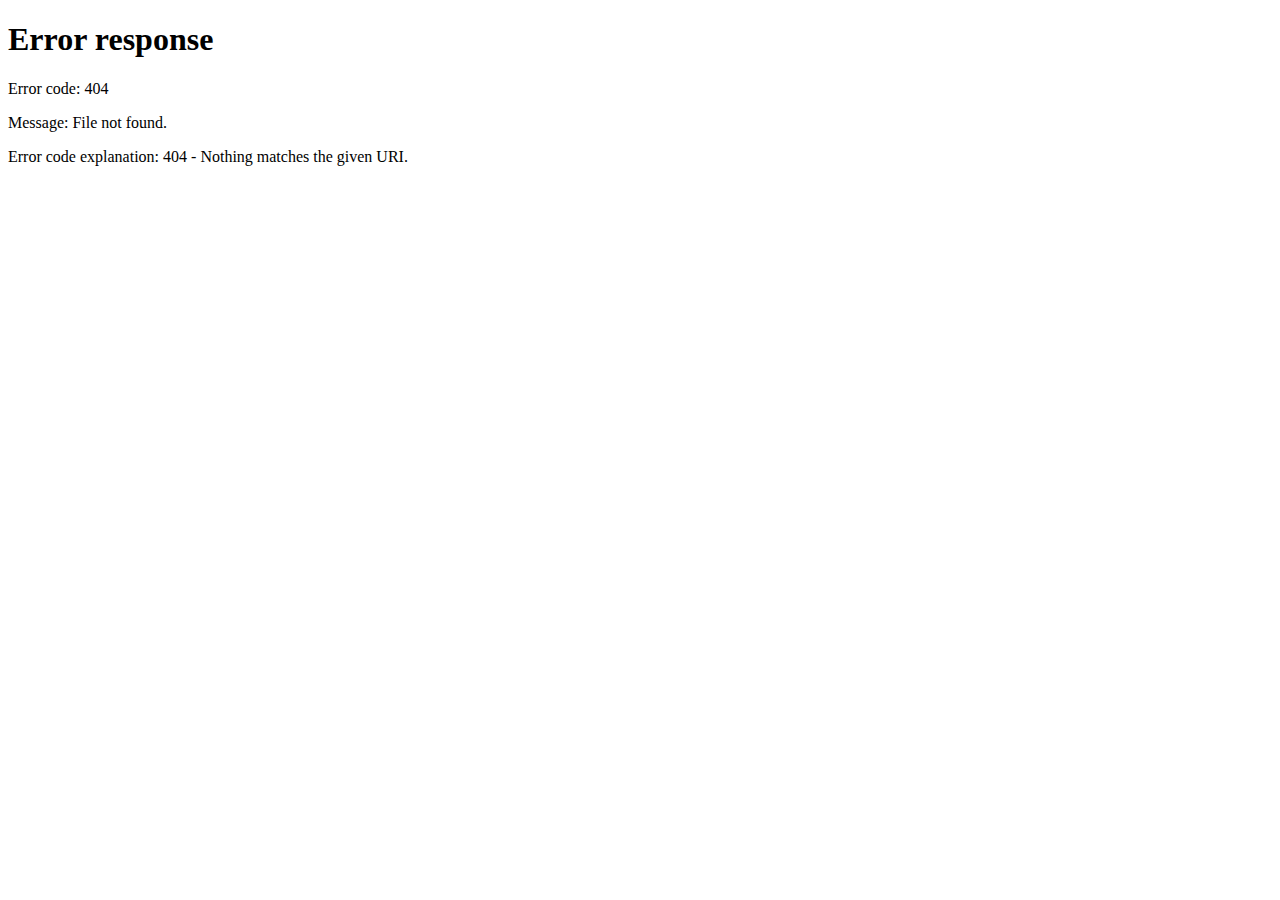
==== index.html @ 720b27d0 "Restructure files, add cockpit/admin interface to generate fake replies" ====
<!doctype html>
<html>

    <head>
        <title>100eyes - Schritt 1</title>
        <link rel="stylesheet" href="/assets/css/main.css" />
    </head>

    <body>

        <header>
            <span>100eyes</span>
        </header>

        <main>

            <h1>Kontaktiere sofort 50 Menschen aus der Region:</h1>

            <div class="tiles">
                <a href="#">
                    <div>
                        <svg><use xlink:href="/assets/images/icons.svg#nc-icon-survey-glyph-48"/></svg>
                        Starte eine
                        <strong>Umfrage</strong>
                    </div>
                </a>

                <a href="/wizard/branch/orte.html">
                    <div>
                        <svg><use xlink:href="/assets/images/icons.svg#nc-icon-pin-search-glyph-48"/></svg>
                        Finde
                        <strong>Orte</strong>
                    </div>
                </a>

                <a href="#">
                    <div>
                        <svg><use xlink:href="/assets/images/icons.svg#nc-icon-a-search-glyph-48"/></svg>
                        Finde einen
                        <strong>Experten</strong>
                    </div>
                </a>

                <a href="#">
                    <div>
                        <svg><use xlink:href="/assets/images/icons.svg#nc-icon-camera-2-glyph-48"/></svg>
                        Erhalte
                        <strong>Fotos</strong>
                    </div>
                </a>

                <a href="#">
                    <div>
                        <svg><use xlink:href="/assets/images/icons.svg#nc-icon-feedback-glyph-48"/></svg>
                        Erhalte
                        <strong>Feedback</strong>
                    </div>
                </a>

                <a href="#">
                    <div>
                        <svg><use xlink:href="/assets/images/icons.svg#nc-icon-s-question-glyph-48"/></svg>
                        Stelle eine
                        <strong>andere Frage</strong>
                    </div>
                </a>
            </div>

        </main>

        <script src="/assets/vendor/pubnub.js"></script>
        <script src="/assets/vendor/quicklink.js"></script>
        <script src="/assets/js/misc.js"></script>
        <script src="/assets/js/main.js"></script>

    </body>

</html>
---- assets/css/main.css ----
* {
    margin: 0;
    padding: 0;
    box-sizing: border-box;
}

html, body {
    font-size: 22px;
    line-height: 1.5rem;
    font-family: Helvetica Neue, Helvetica, sans-serif;
    color: #444;
}

header {
    padding: 2rem 0;
    text-align: center;
    font-weight: 700;
    color: #999;
}

main {
    margin: auto;
    padding: 0 1rem;
    max-width: 38rem;
}

.narrow {
    max-width: 32rem;
}

h1 {
    max-width: 32rem;
    margin: 1.5rem auto;
    font-size: 2rem;
    line-height: 2.5rem;
    text-align: center;
}

h1 > svg {
    margin-bottom: .75rem;
}

h3 {
    font-size: 1rem;
    font-weight: 700;
}

a {
    text-decoration: none;
    color: inherit;
}

svg {
    fill: #444;
    width: 3rem;
    height: 3rem;
}

svg.circle {
    padding: .4rem;
    border: 3px solid;
    border-radius: 50%;
}

p, ul {
    margin-bottom: .75rem;
}

ul {
    padding: .75rem 0;
    list-style: none;
}

ul > li {
    position: relative;
    padding-left: 1.75rem;
}

ul > li + li {
    margin-top: .75rem;
}

ul > li > svg {
    position: absolute;
    top: .125rem;
    left: 0;
    display: block;
    width: 1.25rem;
    height: 1.25rem;
    padding: .25rem;
    vertical-align: top;
    border-radius: 50%;
    background-color: #ededed;
}

.tiles {
    display: flex;
    flex-wrap: wrap;
    margin: -.75rem;
    padding-top: 1.5rem;
}

.tiles > a {
    width: 100%;
    padding: .75rem;
}

.tiles > a > div {
    display: flex;
    flex-direction: column;
    align-items: center;
    height: 100%;
    padding: 1rem .75rem;
    border: 1.5px solid #ccc;
    border-radius: 3px;
    box-shadow: 2px 2px 0 #eee;
    text-align: center;
    transition: .1s all ease-out;
}

.tiles > a > div > svg {
    margin: .75rem auto;
}

.tiles:hover > a > div {
    opacity: .65;
}

.tiles > a:hover > div {
    transform: scale(1.025);
    opacity: 1;
    border-color: #555;
}

@media screen and (min-width: 30rem) {
    .tiles > a {
        width: 50%;
    }
}

@media screen and (min-width: 38rem) {
    .tiles > a {
        width: 33.333%;
    }
}

form {
    padding: 1.25rem 0;
}

textarea, input, button, label {
    display: block;
    width: 100%;
    margin-bottom: .75rem;
    padding: .75rem;

    font-family: inherit;
    font-size: inherit;
    line-height: 1.5rem;
    color: inherit;
    border-radius: 4px;
    border: 1.5px solid #ccc;
}

textarea {
    resize: none;
}

button {
    background-color: #444;
    color: #fff;
    -webkit-font-smoothing: antialiased;
    -moz-osx-font-smoothing: grayscale;
    font-weight: 700;
    border: none;
}

button:hover:not(:disabled) {
    background-color: #000;
}

button:disabled {
    opacity: .65;
}

@keyframes rotating {
    from { transform: rotate(0deg); }
    to { transform: rotate(360deg); }
}

button > svg {
    display: block;
    height: 1.5rem;
    margin: auto;
    animation: rotating .5s infinite linear;
}

input[type="radio"] {
    display: inline;
    width: auto;
}

.reply {
    padding-top: .75rem;
    padding-bottom: 1.5rem;
}

.reply + .reply {
    padding-top: 1.5rem;
    border-top: 1.5px solid #ddd;
}

.reply > p {
    margin: 0;
}

.cockpit {
    display: flex;
    width: 100%;
}

.cockpit-admin,
.cockpit-preview {
    width: 50%;
    height: 100vh;
    overflow-y: auto;
    padding: 1.5rem;
}

.cockpit-admin {
    border-right: 2px solid #ddd;
}
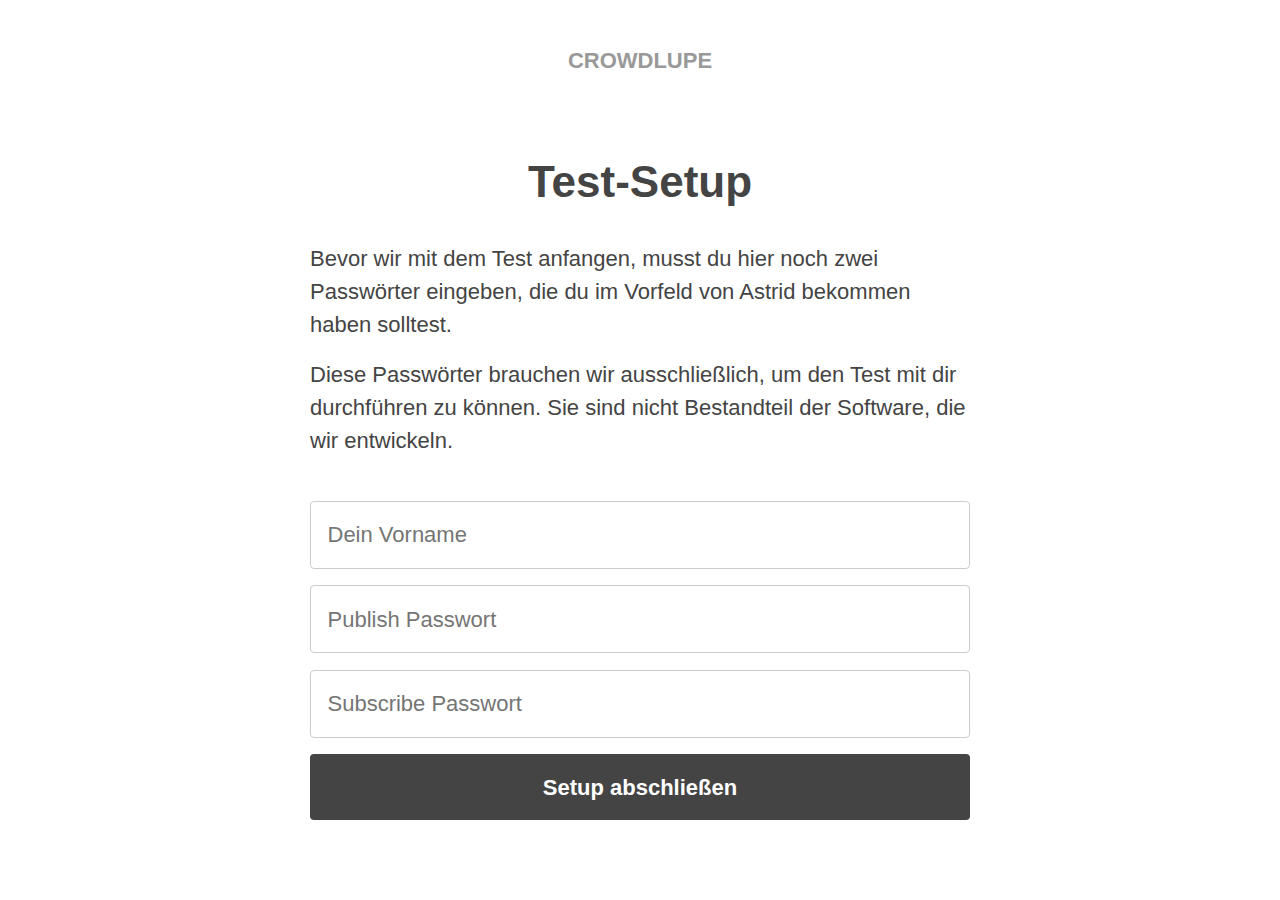
==== commit 3a8017c2: "Change header" ====
--- a/index.html
+++ b/index.html
@@ -4,12 +4,13 @@
     <head>
         <title>100eyes - Schritt 1</title>
         <link rel="stylesheet" href="/assets/css/main.css" />
+        <meta name="viewport" content="width=device-width, initial-scale=1.0">
     </head>
 
     <body>
 
         <header>
-            <span>100eyes</span>
+            <span>CROWDLUPE</span>
         </header>
 
         <main>
@@ -17,7 +18,7 @@
             <h1>Kontaktiere sofort 50 Menschen aus der Region:</h1>
 
             <div class="tiles">
-                <a href="#">
+                <a href="/wizard/branch/umfrage.html">
                     <div>
                         <svg><use xlink:href="/assets/images/icons.svg#nc-icon-survey-glyph-48"/></svg>
                         Starte eine
@@ -33,7 +34,7 @@
                     </div>
                 </a>
 
-                <a href="#">
+                <a href="/wizard/branch/experten.html">
                     <div>
                         <svg><use xlink:href="/assets/images/icons.svg#nc-icon-a-search-glyph-48"/></svg>
                         Finde einen
@@ -41,7 +42,7 @@
                     </div>
                 </a>
 
-                <a href="#">
+                <a href="/wizard/branch/fotos.html">
                     <div>
                         <svg><use xlink:href="/assets/images/icons.svg#nc-icon-camera-2-glyph-48"/></svg>
                         Erhalte
@@ -49,7 +50,7 @@
                     </div>
                 </a>
 
-                <a href="#">
+                <a href="/wizard/branch/feedback.html">
                     <div>
                         <svg><use xlink:href="/assets/images/icons.svg#nc-icon-feedback-glyph-48"/></svg>
                         Erhalte
@@ -57,11 +58,11 @@
                     </div>
                 </a>
 
-                <a href="#">
+                <a href="/wizard/branch/frage.html">
                     <div>
                         <svg><use xlink:href="/assets/images/icons.svg#nc-icon-s-question-glyph-48"/></svg>
                         Stelle eine
-                        <strong>andere Frage</strong>
+                        <strong>Frage</strong>
                     </div>
                 </a>
             </div>
--- a/assets/css/main.css
+++ b/assets/css/main.css
@@ -43,6 +43,7 @@
 h3 {
     font-size: 1rem;
     font-weight: 700;
+    margin-bottom: .75rem;
 }
 
 a {
@@ -91,6 +92,62 @@
     vertical-align: top;
     border-radius: 50%;
     background-color: #ededed;
+}
+
+.collapsible-open {
+    padding: 0 1rem .25rem;
+    border-radius: 4px;
+    background-color: #f2f2f2;
+}
+
+.collapsible-content {
+    display: none;
+}
+
+.collapsible-open > .collapsible-content {
+    display: block;
+}
+
+.collapsible-control {
+    margin: 0;
+    padding-left: 0;
+    padding-right: 0;
+    background: transparent!important;
+    color: inherit!important;
+    text-align: left;
+}
+
+.collapsible-open > .collapsible-control {
+    width: calc(100% + 2rem);
+    margin: 0 -1rem;
+    margin-bottom: 1rem;
+    padding-left: 1rem;
+    padding-right: 1rem;
+    background: rgba(0, 0, 0, .1)!important;
+    border-bottom-left-radius: 0;
+    border-bottom-right-radius: 0;
+}
+
+.collapsible-control::after {
+    display: inline-block;
+    width: 1.5rem;
+    height: 1.5rem;
+    content: '▶';
+    font-size: .75rem;
+    margin-left: .5rem;
+}
+
+.collapsible-control::before {
+    content: 'Beispiel einblenden';
+}
+
+.collapsible-open > .collapsible-control::after {
+    transform: rotate(90deg) translate(.35rem, .25rem);
+    margin-left: .25rem;
+}
+
+.collapsible-open > .collapsible-control::before {
+    content: 'Beispiel ausblenden';
 }
 
 .tiles {
@@ -200,18 +257,21 @@
     width: auto;
 }
 
+.question {
+    padding-bottom: .75rem;
+}
+
 .reply {
-    padding-top: .75rem;
-    padding-bottom: 1.5rem;
-}
-
-.reply + .reply {
-    padding-top: 1.5rem;
+    padding: 1.5rem 0;
     border-top: 1.5px solid #ddd;
 }
 
 .reply > p {
     margin: 0;
+}
+
+.reply > p > img {
+    max-width: 100%;
 }
 
 .cockpit {
